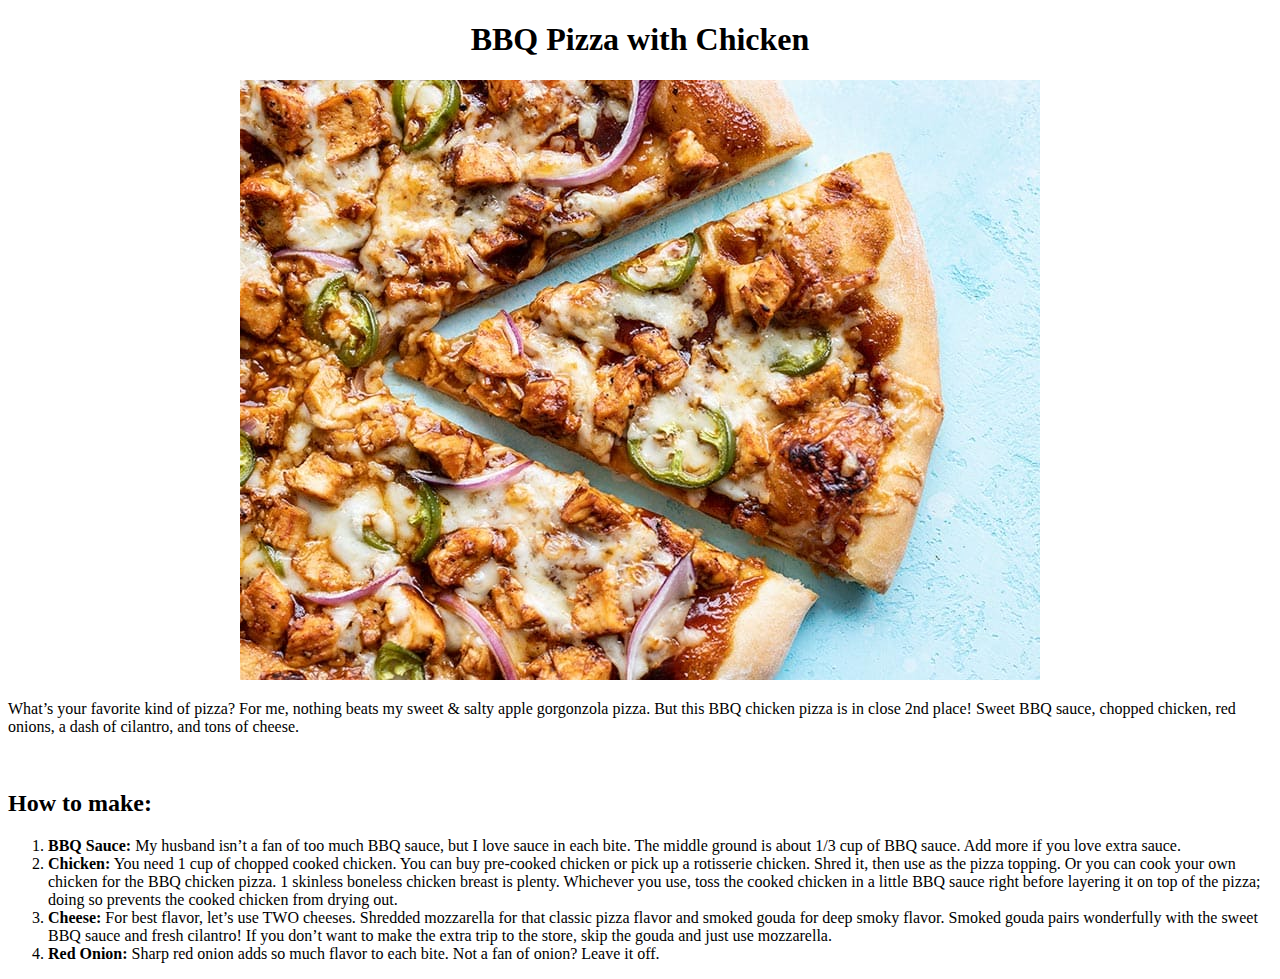
==== BbqPizza.html @ 5855deae "Final commit" ====
<!DOCTYPE html>
<html lang="en">
<head>
    <meta charset="UTF-8">
    <meta http-equiv="X-UA-Compatible" content="IE=edge">
    <meta name="viewport" content="width=device-width, initial-scale=1.0">
    <title>BBQ Pizza</title>
</head>
<body>
    <section>
        <!--Title with the Image, centered to be changed with CSS-->
        <center>
        <h1>
            BBQ Pizza with Chicken
        </h1>
        <img src="images/BBQ.jpg" alt=""> 
        </center>
        <p>What’s your favorite kind of pizza? For me, nothing beats my sweet & salty apple gorgonzola pizza. But this BBQ chicken pizza is in close 2nd place! Sweet BBQ sauce, chopped chicken, red onions, a dash of cilantro, and tons of cheese.</p>
        <br>
        <!--Recipe-->
        <h2>How to make:</h2>
        <ol>
            <li> <strong>BBQ Sauce:</strong> My husband isn’t a fan of too much BBQ sauce, but I love sauce in each bite. The middle ground is about 1/3 cup of BBQ sauce. Add more if you love extra sauce. </li>
            <li> <strong>Chicken:</strong> You need 1 cup of chopped cooked chicken. You can buy pre-cooked chicken or pick up a rotisserie chicken. Shred it, then use as the pizza topping. Or you can cook your own chicken for the BBQ chicken pizza. 1 skinless boneless chicken breast is plenty. Whichever you use, toss the cooked chicken in a little BBQ sauce right before layering it on top of the pizza; doing so prevents the cooked chicken from drying out. </li>
            <li> <strong>Cheese:</strong> For best flavor, let’s use TWO cheeses. Shredded mozzarella for that classic pizza flavor and smoked gouda for deep smoky flavor. Smoked gouda pairs wonderfully with the sweet BBQ sauce and fresh cilantro! If you don’t want to make the extra trip to the store, skip the gouda and just use mozzarella.</li>
            <li> <strong>Red Onion:</strong> Sharp red onion adds so much flavor to each bite. Not a fan of onion? Leave it off.</li>
        </ol>
    </section>
</body>
</html>
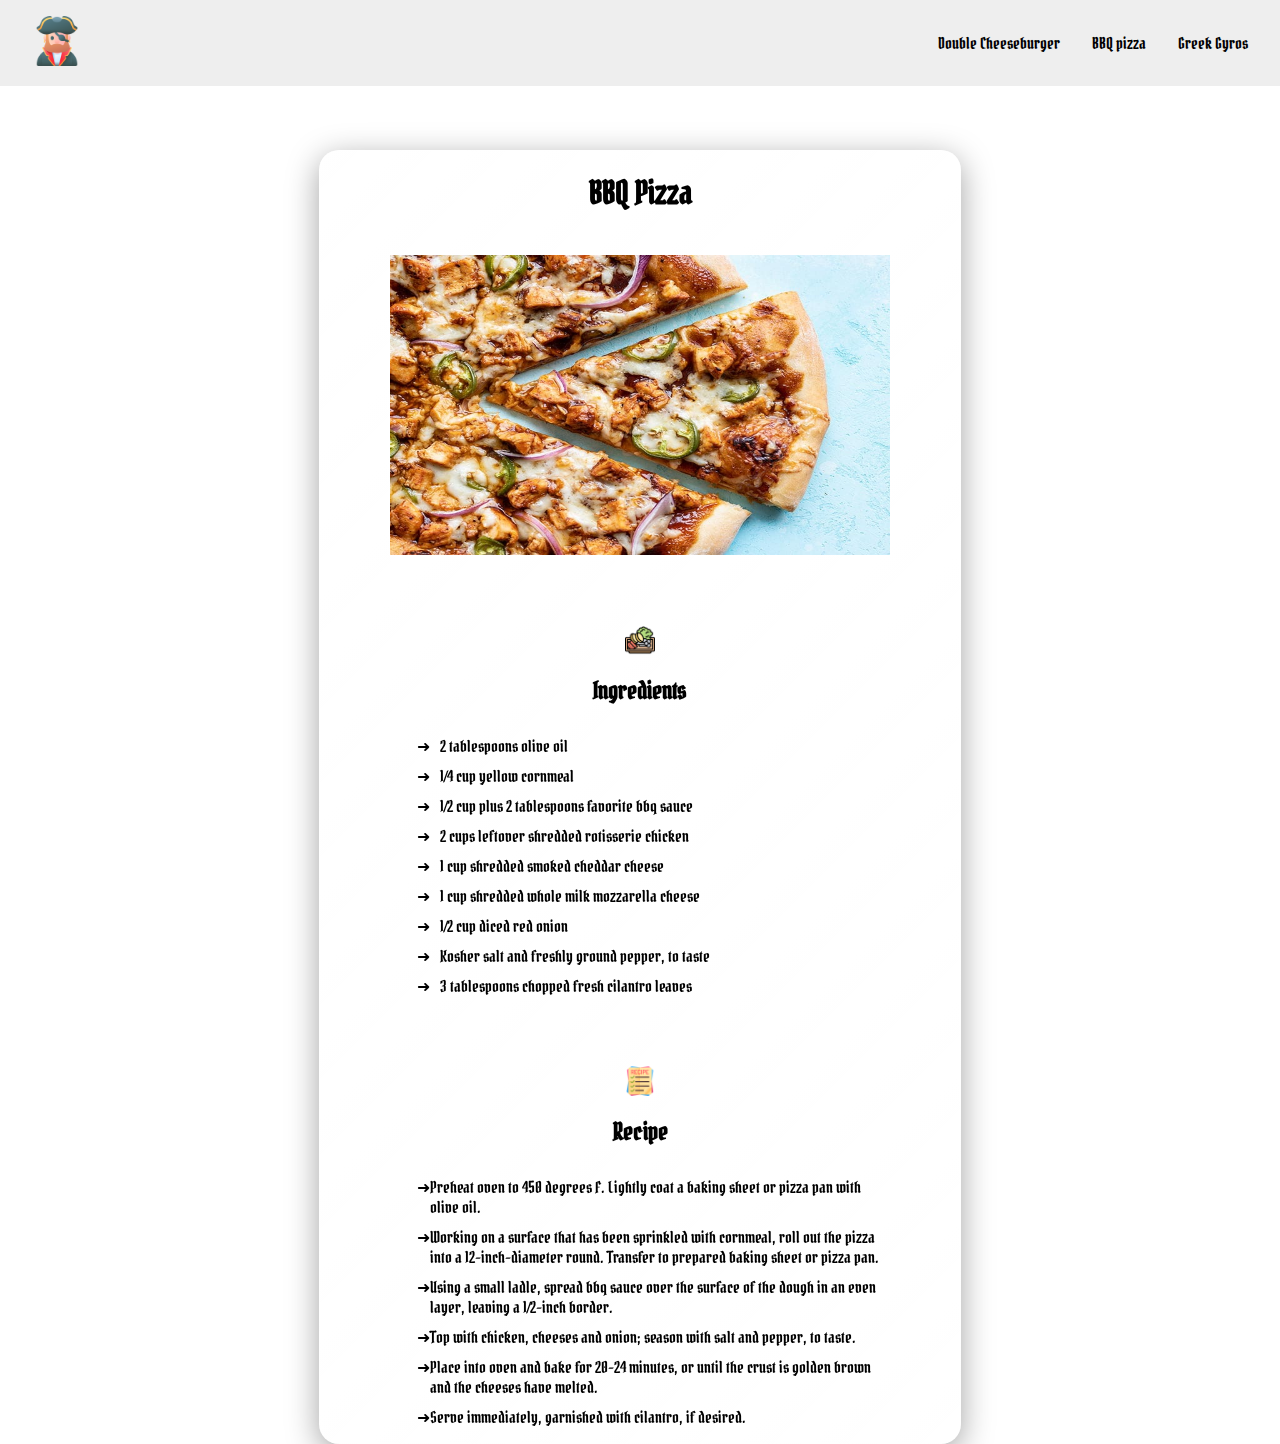
==== commit 50c5b60d: "Add files via upload" ====
--- a/BbqPizza.html
+++ b/BbqPizza.html
@@ -4,27 +4,85 @@
     <meta charset="UTF-8">
     <meta http-equiv="X-UA-Compatible" content="IE=edge">
     <meta name="viewport" content="width=device-width, initial-scale=1.0">
+    <link rel="stylesheet" href="styles.css">
+    <link rel="preconnect" href="https://fonts.googleapis.com">
+    <link rel="preconnect" href="https://fonts.gstatic.com" crossorigin>
+    <link href="https://fonts.googleapis.com/css2?family=Roboto:wght@100;400&display=swap" rel="stylesheet">
+    <link href="https://fonts.googleapis.com/css2?family=Pirata+One&family=Roboto:wght@100;400&display=swap" rel="stylesheet">
     <title>BBQ Pizza</title>
 </head>
 <body>
-    <section>
-        <!--Title with the Image, centered to be changed with CSS-->
-        <center>
-        <h1>
-            BBQ Pizza with Chicken
-        </h1>
-        <img src="images/BBQ.jpg" alt=""> 
-        </center>
-        <p>What’s your favorite kind of pizza? For me, nothing beats my sweet & salty apple gorgonzola pizza. But this BBQ chicken pizza is in close 2nd place! Sweet BBQ sauce, chopped chicken, red onions, a dash of cilantro, and tons of cheese.</p>
-        <br>
-        <!--Recipe-->
-        <h2>How to make:</h2>
-        <ol>
-            <li> <strong>BBQ Sauce:</strong> My husband isn’t a fan of too much BBQ sauce, but I love sauce in each bite. The middle ground is about 1/3 cup of BBQ sauce. Add more if you love extra sauce. </li>
-            <li> <strong>Chicken:</strong> You need 1 cup of chopped cooked chicken. You can buy pre-cooked chicken or pick up a rotisserie chicken. Shred it, then use as the pizza topping. Or you can cook your own chicken for the BBQ chicken pizza. 1 skinless boneless chicken breast is plenty. Whichever you use, toss the cooked chicken in a little BBQ sauce right before layering it on top of the pizza; doing so prevents the cooked chicken from drying out. </li>
-            <li> <strong>Cheese:</strong> For best flavor, let’s use TWO cheeses. Shredded mozzarella for that classic pizza flavor and smoked gouda for deep smoky flavor. Smoked gouda pairs wonderfully with the sweet BBQ sauce and fresh cilantro! If you don’t want to make the extra trip to the store, skip the gouda and just use mozzarella.</li>
-            <li> <strong>Red Onion:</strong> Sharp red onion adds so much flavor to each bite. Not a fan of onion? Leave it off.</li>
-        </ol>
-    </section>
+        <!--Creating the navbar-->
+        <header>
+            <nav>
+                <ul class="nav-list">
+                  <li class="nav-item">
+                    <a href="index.html"><img class="logo" src="images/pirate.png" alt="logo"></a>
+                  </li>
+                  <li class="nav-item">
+                    <a href="DoubleCheeseburger.html">Double Cheeseburger</a>
+                  </li>
+                  <li class="nav-item">
+                    <a href="BbqPizza.html">BBQ pizza</a>
+                  </li>
+                  <li class="nav-item">
+                    <a href="GreekGyros.html">Greek Gyros</a>
+                  </li>
+                  
+                </ul>
+              </nav>
+        </header>
+            <!--Used wrapper and container the opposite way, if you are reviewing this code, NEVER DO THIS.-->
+            <div class="container">
+            <div class="wrapper-2 glass">
+                <!--Header and main image-->
+                <div class="centered">
+                <h1 >BBQ Pizza</h1>
+                <img class="food" src="images/BBQ.jpg" alt="Food-image">
+                </div>
+               
+                <!--Ingredients-->
+                <div class="ingredients-div">
+                    <img class="food-icon" src="images/vegetable.png" alt="vegetable-image">
+                    <h2 class="centered">Ingredients</h2>
+                    <div class="ingredients">
+                        <ul class="ingredients-list">
+                            <li class="ingredients-list-item" > <span>2 tablespoons olive oil </span> </li>
+                            <li class="ingredients-list-item"><span>1/4 cup yellow cornmeal</span>  </li>
+                            <li class="ingredients-list-item"> <span>1/2 cup plus 2 tablespoons favorite bbq sauce</span> </li>
+                            <li class="ingredients-list-item"> <span>2 cups leftover shredded rotisserie chicken</span> </li>
+                            <li class="ingredients-list-item"> <span>1 cup shredded smoked cheddar cheese</span> </li>
+                            <li class="ingredients-list-item"> <span>1 cup shredded whole milk mozzarella cheese</span> </li>
+                            <li class="ingredients-list-item"> <span>1/2 cup diced red onion</span> </li>
+                            <li class="ingredients-list-item"> <span>Kosher salt and freshly ground pepper, to taste</span> </li>
+                            <li class="ingredients-list-item"> <span>3 tablespoons chopped fresh cilantro leaves</span> </li>
+                    </ul>
+                    </div>
+                </div>
+                <!--START OF THE RECIPE-->
+                <div class="ingredients-div">
+                <img class="food-icon" src="images/recipe.png" alt="Recipe-image">
+                <h2 class="centered">Recipe</h2>
+                <div class="ingredients">
+                    <ul class="ingredients-list">
+                        <li class="ingredients-list-item">
+                            Preheat oven to 450 degrees F. Lightly coat a baking sheet or pizza pan with olive oil.
+                        </li>
+                        <li class="ingredients-list-item">
+                            Working on a surface that has been sprinkled with cornmeal, roll out the pizza into a 12-inch-diameter round. Transfer to prepared baking sheet or pizza pan.
+                        </li>
+                        <li class="ingredients-list-item">
+                            Using a small ladle, spread bbq sauce over the surface of the dough in an even layer, leaving a 1/2-inch border.
+                        </li>
+                        <li class="ingredients-list-item">Top with chicken, cheeses and onion; season with salt and pepper, to taste.</li>
+                        <li class="ingredients-list-item">Place into oven and bake for 20-24 minutes, or until the crust is golden brown and the cheeses have melted.</li>
+                        <li class="ingredients-list-item">Serve immediately, garnished with cilantro, if desired.</li>
+                </ul>
+                </div>
+                </div>
+                </div>
+            </div>
+        </div>
+
 </body>
 </html>--- a/styles.css
+++ b/styles.css
@@ -0,0 +1,140 @@
+body{
+    
+    padding: 0;
+    margin: 0;
+    font-family: 'Pirata One', cursive;
+    
+}
+.logo{
+    width: 50px;
+    height:50px;
+}
+
+.nav-list {
+    background: #EEE;
+    box-shadow: 0px 0px 10px var(--clr-gray200);
+    padding: 1rem 0;
+    margin: 0;
+    border-radius: var(--radius);
+    display: flex;
+    justify-content: flex-end;
+    align-items: center;
+  }
+  
+  .nav-item {
+    list-style: none;
+    margin-right: 2rem;
+  }
+  
+  .nav-item a {
+    text-decoration: none;
+    color: black;
+    transition: all 200ms ease-in;
+  }
+  
+  .nav-item a:hover {
+    color: var(--clr-primary-dark);
+  }
+  
+  .nav-item:first-child {
+    margin-right: auto;
+    margin-left: 2rem;
+  }
+.container{
+    display: flex;
+    justify-content: center;
+    align-items: center;
+}
+.wrapper{
+    
+    margin-top:10%;
+    width: 80%;
+   
+    
+}
+.wrapper-2{
+    margin-top:5%;
+    width: 50%;
+   
+    
+    
+}
+
+.centered{
+    text-align: center;
+}
+.cards{
+    width:30%;
+    height:100%;
+    display: inline-block;
+    margin: 20px;
+    
+}
+/* .cards:hover{
+    
+    border-radius: 0% 0% 50% 50% / 0% 0% 5% 5% ;
+    box-shadow: 10px 10px rgba(0,0,0,.25);
+  
+} */
+.cards p{
+    font-size: small;
+}
+.food-icon{
+    display: block;
+    margin: 0 auto;
+    width:30px;
+    height:30px;
+    padding-top:20px;
+}
+a{
+    text-decoration: none;
+    color: black;
+}
+.food{
+    display:block;
+    margin: 0 auto;
+    width:500px;
+    height:300px;
+    padding-top:20px;
+}
+.ingredients-list{
+    list-style: none;
+}
+.ingredients{
+    display: block;
+    width: fit-content;
+    
+    
+    text-align: left;
+}
+.ingredients-list-item::marker{
+    content: "➜";
+    padding-right: 50px;
+}
+.ingredients-list-item{
+    padding-top: 10px;
+}
+span{
+    margin-left:10px;
+    
+}
+.ingredients-div{
+    
+    width: 500px;
+    display: block;
+    margin: auto;
+    margin-top:50px;
+}
+.recipe{
+    display:block;
+    margin: auto;
+    width:500px;
+}
+.glass{
+    background: linear-gradient(135deg, rgba(255, 255, 255, 0.1), rgba(255, 255, 255, 0));
+    backdrop-filter: blur(10px);
+    -webkit-backdrop-filter: blur(10px);
+    border-radius: 20px;
+    border:1px solid rgba(255, 255, 255, 0.18);
+    box-shadow: 0 8px 32px 0 rgba(0, 0, 0, 0.37);
+}